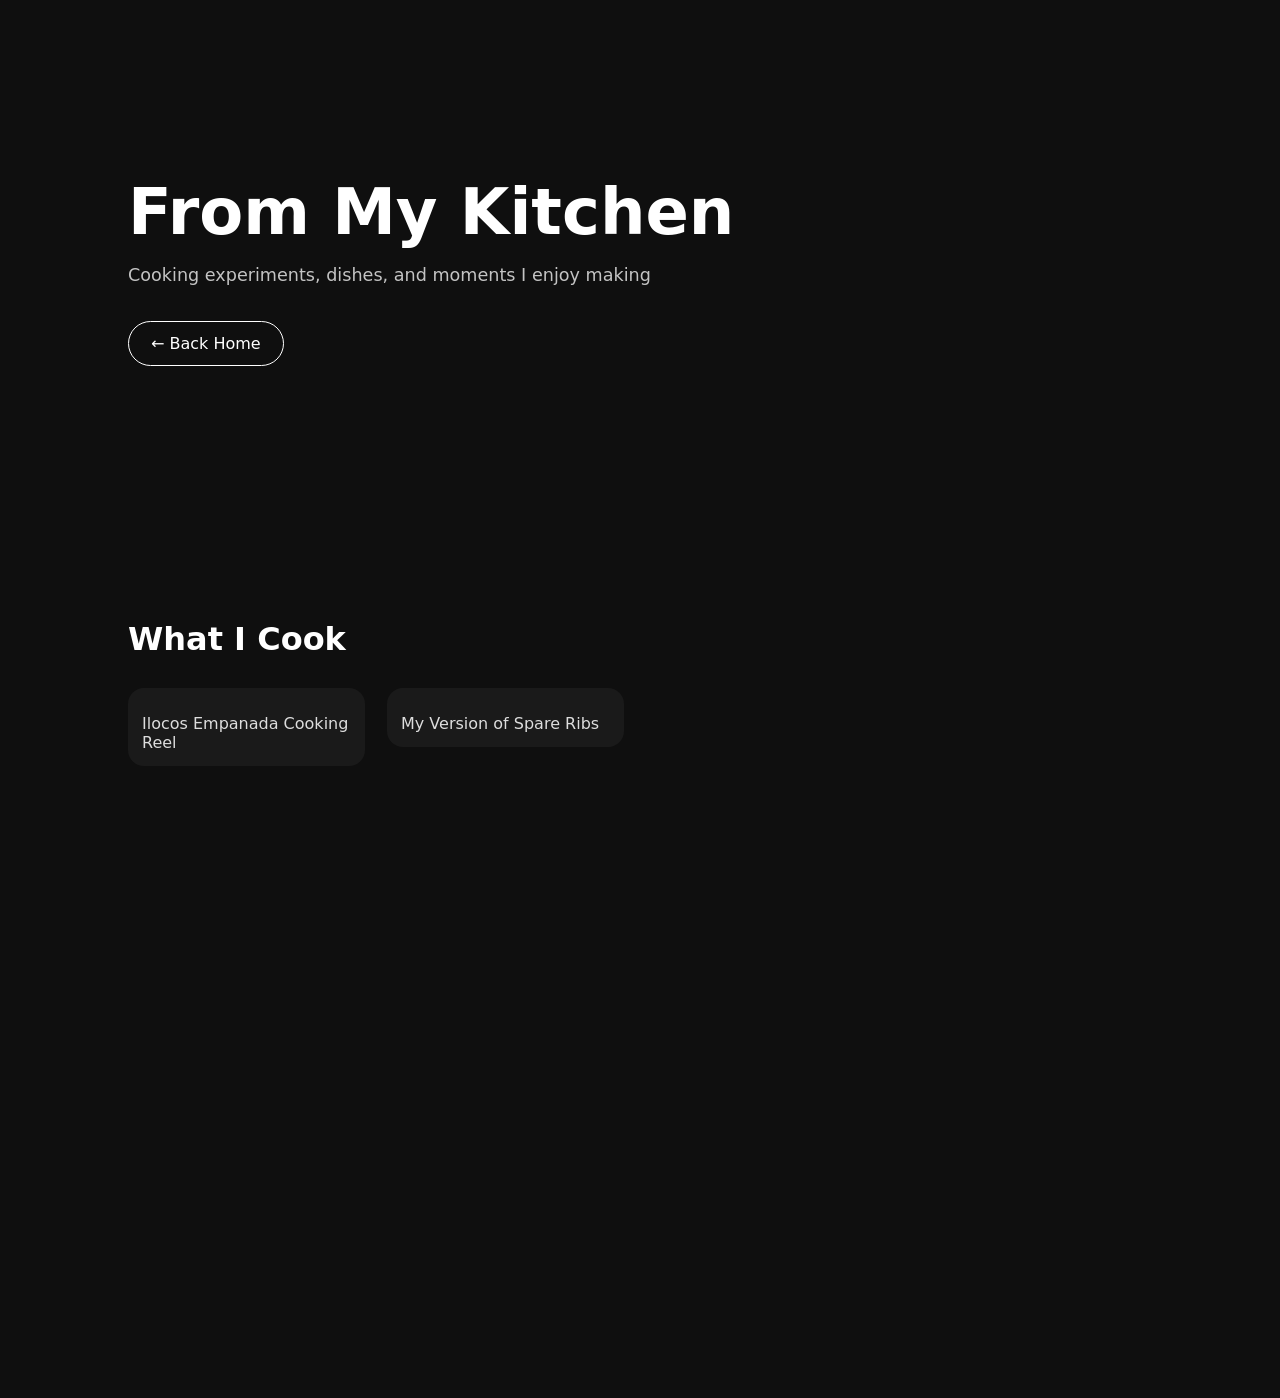
==== kitchen.html @ 42d2a27d "New HTML" ====
<!DOCTYPE html>
<html lang="en">
<head>
  <meta charset="UTF-8" />
  <meta name="viewport" content="width=device-width, initial-scale=1.0"/>
  <title>Gian | From My Kitchen</title>
  <link rel="stylesheet" href="style.css" />
</head>
<body>

<header class="hero" style="min-height:60vh">
  <h1>From My Kitchen</h1>
  <p>Cooking experiments, dishes, and moments I enjoy making</p>

  <div class="buttons">
    <a href="index.html" class="btn outline">← Back Home</a>
  </div>
</header>

<section class="works">
  <h2>What I Cook</h2>

  <div class="grid-window">
    <div class="grid">

      <div class="card">
        <div class="media">
            <blockquote class="tiktok-embed" 
            cite="https://www.tiktok.com/@graysfxc/video/7523202805419560199" 
            data-video-id="7523202805419560199" 
            style="max-width: 400px; min-width: 325px;">
            <section></section>
            </blockquote>
        </div>
        <h3>Ilocos Empanada Cooking Reel</h3>
        </div>

      <div class="card">
        <div class="media">
            <blockquote class="tiktok-embed" 
            cite="https://www.tiktok.com/@graysfxc/video/7489863677575761159" 
            data-video-id="7489863677575761159" 
            style="max-width: 400px; min-width: 325px;">
            <section></section>
            </blockquote>
        </div>
        <h3>My Version of Spare Ribs</h3>
        </div>

    </div>
  </div>
</section>

<script src="script.js"></script>
</body>
<script async src="https://www.tiktok.com/embed.js"></script>
</html>
---- style.css ----
* {
  margin: 0;
  padding: 0;
  box-sizing: border-box;
}

html {
  scroll-behavior: smooth;
}

body {
  font-family: system-ui, -apple-system, BlinkMacSystemFont, sans-serif;
  background: #0f0f0f;
  color: #ffffff;
  transition: background 0.3s ease, color 0.3s ease;
}

body.light {
  background: #f4f4f4;
  color: #111111;
}

.hero {
  min-height: 100vh;
  padding: 0 10%;
  display: flex;
  flex-direction: column;
  justify-content: center;
  gap: 16px;
}

.hero h1 {
  font-size: clamp(2.5rem, 5vw, 4rem);
  font-weight: 700;
}

.hero h1 span {
  color: #00bfff;
}

.hero p {
  opacity: 0.75;
  font-size: 1.1rem;
}

.buttons {
  margin-top: 20px;
  display: flex;
  gap: 14px;
  flex-wrap: wrap;
}

.btn {
  padding: 12px 22px;
  border-radius: 999px;
  background: #00bfff;
  color: #000;
  font-weight: 500;
  text-decoration: none;
  border: none;
  cursor: pointer;
}

.btn.outline {
  background: transparent;
  color: inherit;
  border: 1px solid currentColor;
}

.works {
  padding: 80px 10%;
}

.works h2 {
  font-size: 2rem;
  margin-bottom: 30px;
}

.grid-window {
  height: 70vh;
  overflow-y: auto;
  padding-right: 10px;
}

.grid-window::-webkit-scrollbar {
  width: 6px;
}

.grid-window::-webkit-scrollbar-thumb {
  background: rgba(255, 255, 255, 0.25);
  border-radius: 10px;
}

body.light .grid-window::-webkit-scrollbar-thumb {
  background: rgba(0, 0, 0, 0.25);
}

.grid {
  column-count: 4;
  column-gap: 22px;
}

@media (max-width: 1200px) {
  .grid { column-count: 3; }
}
@media (max-width: 800px) {
  .grid { column-count: 2; }
}
@media (max-width: 500px) {
  .grid { column-count: 1; }
}

.card {
  background: #1a1a1a;
  padding: 14px;
  border-radius: 16px;
  margin-bottom: 22px;
  break-inside: avoid;
  transition: transform 0.3s ease, box-shadow 0.3s ease;
}

body.light .card {
  background: #ffffff;
}

.card:hover {
  transform: translateY(-6px);
  box-shadow: 0 20px 40px rgba(0, 0, 0, 0.25);
}

body.light .card:hover {
  box-shadow: 0 20px 40px rgba(0, 0, 0, 0.12);
}

.media {
  width: 100%;
  background: #ffffff;
  border-radius: 12px;
  overflow: hidden;
}

.media img,
.media video {
  width: 100%;
  height: auto;
  display: block;
}

.card h3 {
  margin-top: 12px;
  font-size: 1rem;
  font-weight: 500;
  opacity: 0.85;
}

footer {
  text-align: center;
  padding: 40px 10%;
  opacity: 0.5;
  font-size: 0.9rem;
}

@media (max-width: 600px) {
  .hero {
    padding: 0 6%;
  }

  .works {
    padding: 60px 6%;
  }

  .grid-window {
    height: auto;
    overflow: visible;
  }
}
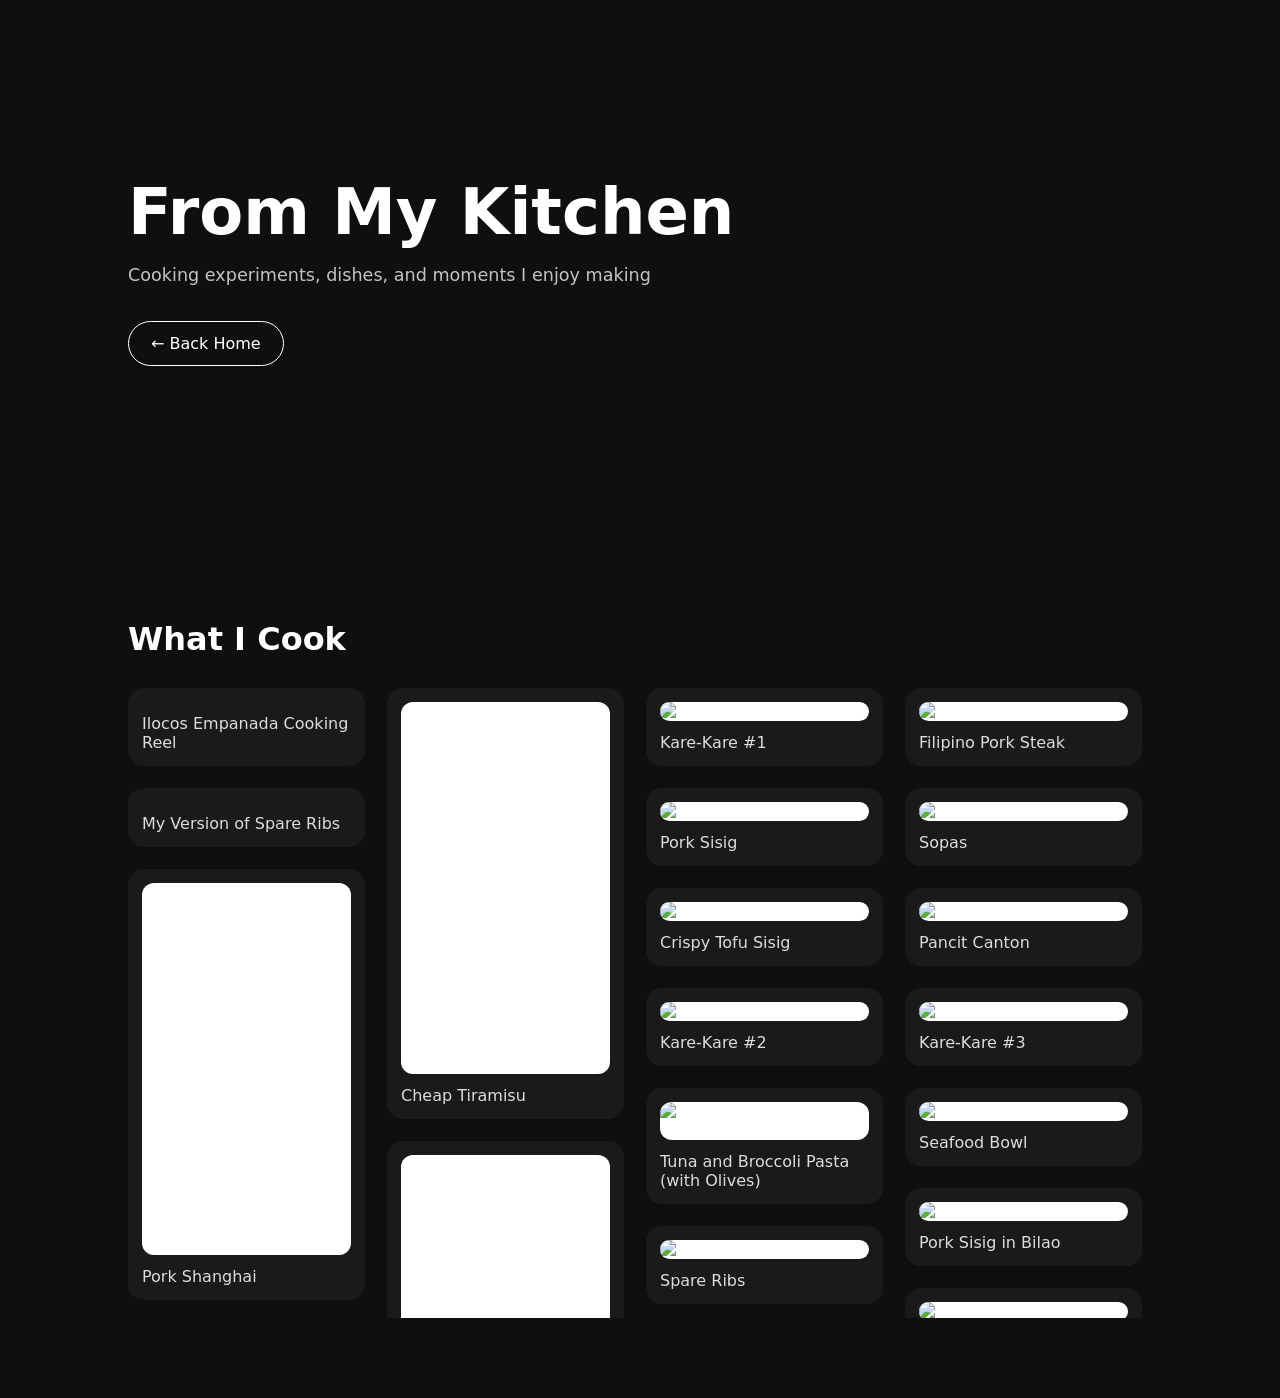
==== commit 94de7f25: "Kitchen Finishing" ====
--- a/kitchen.html
+++ b/kitchen.html
@@ -23,28 +23,196 @@
   <div class="grid-window">
     <div class="grid">
 
-      <div class="card">
-        <div class="media">
-            <blockquote class="tiktok-embed" 
-            cite="https://www.tiktok.com/@graysfxc/video/7523202805419560199" 
-            data-video-id="7523202805419560199" 
-            style="max-width: 400px; min-width: 325px;">
-            <section></section>
-            </blockquote>
-        </div>
-        <h3>Ilocos Empanada Cooking Reel</h3>
-        </div>
-
-      <div class="card">
-        <div class="media">
-            <blockquote class="tiktok-embed" 
-            cite="https://www.tiktok.com/@graysfxc/video/7489863677575761159" 
-            data-video-id="7489863677575761159" 
-            style="max-width: 400px; min-width: 325px;">
-            <section></section>
-            </blockquote>
-        </div>
-        <h3>My Version of Spare Ribs</h3>
+        <div class="card">
+            <div class="media">
+                <blockquote class="tiktok-embed" 
+                cite="https://www.tiktok.com/@graysfxc/video/7523202805419560199" 
+                data-video-id="7523202805419560199" 
+                style="max-width: 400px; min-width: 325px;">
+                <section></section>
+                </blockquote>
+            </div>
+            <h3>Ilocos Empanada Cooking Reel</h3>
+          </div>
+
+        <div class="card">
+            <div class="media">
+                <blockquote class="tiktok-embed" 
+                cite="https://www.tiktok.com/@graysfxc/video/7489863677575761159" 
+                data-video-id="7489863677575761159" 
+                style="max-width: 400px; min-width: 325px;">
+                <section></section>
+                </blockquote>
+            </div>
+            <h3>My Version of Spare Ribs</h3>
+          </div>
+
+        <div class="card">
+          <div class="media portrait">
+            <iframe
+              src="https://www.facebook.com/plugins/video.php?href=https%3A%2F%2Fwww.facebook.com%2Freel%2F7886971291420331%2F&show_text=false"
+              allow="autoplay; clipboard-write; encrypted-media; picture-in-picture; web-share"
+              allowfullscreen>
+            </iframe>
+          </div>
+          <h3>Pork Shanghai</h3>
+        </div>
+
+        <div class="card">
+          <div class="media portrait">
+            <iframe
+              src="https://www.facebook.com/plugins/video.php?height=476&href=https%3A%2F%2Fwww.facebook.com%2Freel%2F381704407931420%2F&show_text=false&width=267&t=0"
+              allow="autoplay; clipboard-write; encrypted-media; picture-in-picture; web-share"
+              allowfullscreen>
+            </iframe>
+          </div>
+          <h3>Cheap Tiramisu</h3>
+        </div>
+
+        <div class="card">
+          <div class="media portrait">
+            <iframe
+              src="https://www.facebook.com/plugins/video.php?height=476&href=https%3A%2F%2Fwww.facebook.com%2Freel%2F1226537481839351%2F&show_text=false&width=267&t=0"
+              allow="autoplay; clipboard-write; encrypted-media; picture-in-picture; web-share"
+              allowfullscreen>
+            </iframe>
+          </div>
+          <h3>Pork Giniling</h3>
+        </div>
+
+        <div class="card">
+          <div class="media">
+            <img 
+              src="https://scontent.fmnl10-1.fna.fbcdn.net/v/t39.30808-6/472852313_122189459534189487_277307138285784309_n.jpg?stp=cp6_dst-jpg_tt6&_nc_cat=100&ccb=1-7&_nc_sid=7b2446&_nc_ohc=Fi2jbbkdR_UQ7kNvwE7tbyX&_nc_oc=AdnXuLDgCtTKUyTTJ5UvEkxjyZgtd-DC8dHdYzz0x_b7PcUqJgxj-utuS19ynobsaSQ&_nc_zt=23&_nc_ht=scontent.fmnl10-1.fna&_nc_gid=sZg7rwKNAjpgN7QPkGlMWw&_nc_ss=8&oh=00_Afwcvwc5z0PqIOhwOyQdnCAv2VpHn8HzHyDLpHB5vaa9wg&oe=69AACAB5" 
+              alt="Kare-Kare">
+          </div>
+          <h3>Kare-Kare #1</h3>
+        </div>
+
+        <div class="card">
+          <div class="media">
+            <img 
+              src="https://scontent-mnl3-3.xx.fbcdn.net/v/t39.30808-6/470216073_122185739972189487_4213805339812110648_n.jpg?stp=cp6_dst-jpg_tt6&_nc_cat=101&ccb=1-7&_nc_sid=7b2446&_nc_ohc=JWPE133OEUgQ7kNvwGNX1ZW&_nc_oc=Adl7XTZo0unxXga-rPT9fjuTpn_oHElzBtcjVwUlHjs6tLPZrEknj2Ykg_qg8VnDHqM&_nc_zt=23&_nc_ht=scontent-mnl3-3.xx&_nc_gid=Meua3nurDTJgyO6WXTllUA&_nc_ss=8&oh=00_AfxIeFXcd5i6rMV93dLeWeA36mUkkghJEGF0LDEDjfdLwQ&oe=69AADC48" 
+              alt="Pork Sisig">
+          </div>
+          <h3>Pork Sisig</h3>
+        </div>
+
+        <div class="card">
+          <div class="media">
+            <img 
+              src="https://scontent.fmnl10-1.fna.fbcdn.net/v/t39.30808-6/470186367_122185739714189487_888884210054196167_n.jpg?_nc_cat=104&ccb=1-7&_nc_sid=7b2446&_nc_ohc=9RoJL7vqmxAQ7kNvwENGvYr&_nc_oc=AdnqxEJDPf3VZ7Wsaqs-3pMjYtWGrzgpZA5fxkRj3FnJRhPmjirtxuuchFhm2XhN-Lk&_nc_zt=23&_nc_ht=scontent.fmnl10-1.fna&_nc_gid=k56U9hLRvlYGBKnyV_hHHQ&_nc_ss=8&oh=00_AfyvjE63-9E2TxejGQ-2s9YKa3YGBMyNPjb5Je-SiNCE-w&oe=69AAE0CE" 
+              alt="Crispy Tofu Sisig">
+          </div>
+          <h3>Crispy Tofu Sisig</h3>
+        </div>
+
+        <div class="card">
+          <div class="media">
+            <img 
+              src="https://scontent.fmnl10-1.fna.fbcdn.net/v/t39.30808-6/643435259_122255587466189487_4780162225548968524_n.jpg?_nc_cat=101&ccb=1-7&_nc_sid=13d280&_nc_ohc=K78A4hoD7nwQ7kNvwEiBEuK&_nc_oc=AdlXCCI9YYKSKeBT3NWImE7_SgOdBOpYIKBJMBOTHFOrUP64E5DRJQtpbIwRrcjhWEA&_nc_zt=23&_nc_ht=scontent.fmnl10-1.fna&_nc_gid=m7PHE-kTRNBiSFn-tjn0iQ&_nc_ss=8&oh=00_Afyt-b19b44lV4tXuBhIJedXtbxUyAhUgOr10NXXWYqSHQ&oe=69AAE639" 
+              alt="Kare Kare #2">
+          </div>
+          <h3>Kare-Kare #2</h3>
+        </div>
+        
+        <div class="card">
+          <div class="media">
+            <img 
+              src="https://scontent.fmnl10-1.fna.fbcdn.net/v/t39.30808-6/645444883_122255587724189487_6475462485299487897_n.jpg?_nc_cat=104&ccb=1-7&_nc_sid=13d280&_nc_ohc=5Kx4dSHht7gQ7kNvwF2jfJP&_nc_oc=Admw6xazEzCuelSfUOi2K_6aOABEnuSA3gm-ueu1-bT4TuH9OjtFHKbbSRiDu5CzAcA&_nc_zt=23&_nc_ht=scontent.fmnl10-1.fna&_nc_gid=VMjDCEK9QrBhQDDW8jPrRA&_nc_ss=8&oh=00_Afxm0DTfO92IIeQt-kKR-sfAJB8ydqoAld0NFmeQLwLqlA&oe=69AACFF1" 
+              alt="Tuna and Broccoli Pasta (with Olives)">
+          </div>
+          <h3>Tuna and Broccoli Pasta (with Olives)</h3>
+        </div>
+        
+        <div class="card">
+          <div class="media">
+            <img 
+              src="https://scontent-mnl1-2.xx.fbcdn.net/v/t39.30808-6/645270001_122255587820189487_297900728433365977_n.jpg?_nc_cat=104&ccb=1-7&_nc_sid=13d280&_nc_ohc=Dd62EpSlMnAQ7kNvwEYWWcz&_nc_oc=AdmGRNpQ6C0iOkdoHQkTuGfsS0KV2lILRtCypIcyo5d8_J_P3sfGWlATbSKzin4i3L0&_nc_zt=23&_nc_ht=scontent-mnl1-2.xx&_nc_gid=trdmModCKR1Wf3NuHTbrtQ&_nc_ss=8&oh=00_AfwK3VmLGFcQiwujd3kmeSpPH1fN46J5J7ZHsUY88QqYyA&oe=69AAD6D9" 
+              alt="Spare Ribs">
+          </div>
+          <h3>Spare Ribs</h3>
+        </div>
+
+        <div class="card">
+          <div class="media">
+            <img 
+              src="https://scontent-mnl1-2.xx.fbcdn.net/v/t39.30808-6/644248916_122255588636189487_3182003959051716821_n.jpg?_nc_cat=105&ccb=1-7&_nc_sid=13d280&_nc_ohc=gf57pLWJCc8Q7kNvwGdPWDD&_nc_oc=AdkHJkO_0FLhWTMgYOjiCriKxfMQcVr3Pyl4kIyhYhgLKU-uN1cEreAVmiW31k0APCc&_nc_zt=23&_nc_ht=scontent-mnl1-2.xx&_nc_gid=SaYdTXzaWSXWNJxe-nEVow&_nc_ss=8&oh=00_Afyy7G_M77awCu7AfJ6wGAKpRac7qYd0gxVrFHbhgozOeA&oe=69AAB5A4" 
+              alt="Buffalo Wings">
+          </div>
+          <h3>Buffalo Wings</h3>
+        </div>
+
+        <div class="card">
+          <div class="media">
+            <img 
+              src="https://scontent-mnl1-1.xx.fbcdn.net/v/t39.30808-6/645383138_122255588684189487_1639986206871392381_n.jpg?_nc_cat=110&ccb=1-7&_nc_sid=13d280&_nc_ohc=LNlX9BrVUbIQ7kNvwH5aLnt&_nc_oc=AdkXiKGAlHzWdXhyrCtJqBdY7iM-Rcf0kTY7ZG5l1Eg3uXtQzrO8FzW2LYLd7SDFewk&_nc_zt=23&_nc_ht=scontent-mnl1-1.xx&_nc_gid=F6KrLbtfRZN913JPl8FOtA&_nc_ss=8&oh=00_AfxcHkl-ZEuEdGfvG4l72IflFSz2MCe-QAjov4he5rNp9w&oe=69AAD900" 
+              alt="steamed cabbage rolls">
+          </div>
+          <h3>Steamed Cabbage Rolls</h3>
+        </div>
+
+        <div class="card">
+          <div class="media">
+            <img 
+              src="https://scontent-mnl1-2.xx.fbcdn.net/v/t39.30808-6/644597206_122255587004189487_551277386067387627_n.jpg?stp=cp6_dst-jpg_tt6&_nc_cat=105&ccb=1-7&_nc_sid=13d280&_nc_ohc=MwHwH3lONyEQ7kNvwGsGsDd&_nc_oc=Adm6upNN8zohYmTzfN5vN01vZ4jrV12NK0Hf7BQ3oAeESXOnOsuFY-_Q6cU_t7W32Ng&_nc_zt=23&_nc_ht=scontent-mnl1-2.xx&_nc_gid=LXZPcMJ9Ro0ww-ZRM03LBg&_nc_ss=8&oh=00_AfwREfP9GqVWrpVk5hqrqbj1Fr9sOi7g58fa0yrxykWglA&oe=69AADE41" 
+              alt="Filipino Pork Steak">
+          </div>
+          <h3>Filipino Pork Steak</h3>
+        </div>
+
+        <div class="card">
+          <div class="media">
+            <img 
+              src="https://scontent-mnl1-2.xx.fbcdn.net/v/t39.30808-6/645440046_122255588792189487_7067870858002841014_n.jpg?_nc_cat=104&ccb=1-7&_nc_sid=13d280&_nc_ohc=S-6e-lYYuLAQ7kNvwE95Wg3&_nc_oc=AdmnpXjL76o5YYEVPyM2rgjTSRDICLqUjfv9OIOx0c5yScW9bCDKa1mzGymdOl16p6s&_nc_zt=23&_nc_ht=scontent-mnl1-2.xx&_nc_gid=sMdWEGM2-rQ2g68i8qfqfg&_nc_ss=8&oh=00_Afwe8HSvG3RII_TbbNseYQ_gpv2eDlaDl0i7CXUM3tZing&oe=69AAD205" 
+              alt="Sopas">
+          </div>
+          <h3>Sopas</h3>
+        </div>
+
+        <div class="card">
+          <div class="media">
+            <img 
+              src="https://scontent-mnl1-1.xx.fbcdn.net/v/t39.30808-6/645460533_122255588858189487_4273080279019991408_n.jpg?_nc_cat=108&ccb=1-7&_nc_sid=13d280&_nc_ohc=nnN_dm5TZgMQ7kNvwFeH0oe&_nc_oc=AdlP__zlGEknnJkAnG8J2zI5fzH_WwXhOYes2ZTwB-bTPDPdg2ftNX7r1XGxUpZqKng&_nc_zt=23&_nc_ht=scontent-mnl1-1.xx&_nc_gid=WrXpgCXCBirrVc620juPMA&_nc_ss=8&oh=00_Afx0MyWwKP_Vo-BHY365QVC4yJ8SVjcz1OCs-BK5ix52yQ&oe=69AAB99B" 
+              alt="pancit canton">
+          </div>
+          <h3>Pancit Canton</h3>
+        </div>
+
+        <div class="card">
+          <div class="media">
+            <img 
+              src="https://scontent-mnl1-2.xx.fbcdn.net/v/t39.30808-6/643466544_122255589146189487_3005837814726346206_n.jpg?_nc_cat=101&ccb=1-7&_nc_sid=13d280&_nc_ohc=D-6kbqRmENEQ7kNvwHfl9Sk&_nc_oc=AdntKi4qg2b5Qa8QoQMgXp6PgPEQYocOe7dcK_JEDQESHNENhdsUXvsFzhgEDcrdNL4&_nc_zt=23&_nc_ht=scontent-mnl1-2.xx&_nc_gid=sN-LTnm63AhS5k8WmdIFbQ&_nc_ss=8&oh=00_Afz8no2T86u6A0soIk4S8ZJTiFlOnr5Wkbo7uAUY6zDVHQ&oe=69AAB9AD" 
+              alt="kare kare #3">
+          </div>
+          <h3>Kare-Kare #3</h3>
+        </div>
+
+        <div class="card">
+          <div class="media">
+            <img 
+              src="https://scontent-mnl1-1.xx.fbcdn.net/v/t39.30808-6/645458281_122255588918189487_300917846085946840_n.jpg?_nc_cat=106&ccb=1-7&_nc_sid=13d280&_nc_ohc=dSm47ZPR4loQ7kNvwGKAuQV&_nc_oc=AdnbEbSZB1zVz0qaMyqW7RLD9jgJuc_H6iji1c9P4yJlOIHtRPt1OMGorLyS3BLpe_k&_nc_zt=23&_nc_ht=scontent-mnl1-1.xx&_nc_gid=9H1DRhrp7_EhY47PFVq7rA&_nc_ss=8&oh=00_AfxakM5siMfdbiWsrhybHXhM6YUu5V_VDprO9aHrDAMKXQ&oe=69AACBEF" 
+              alt="seafood bowl">
+          </div>
+          <h3>Seafood Bowl</h3>
+        </div>
+
+        <div class="card">
+          <div class="media">
+            <img 
+              src="https://scontent-mnl1-2.xx.fbcdn.net/v/t39.30808-6/644200099_122255588972189487_7191012889797569984_n.jpg?_nc_cat=100&ccb=1-7&_nc_sid=13d280&_nc_ohc=XUPco67sodEQ7kNvwErY2XC&_nc_oc=AdnMIJitKycPRoeEMAs3yTJeFincLsXkJ1UvADBoY8EyVaDT_cXjvTwxTbg0mXSFAr0&_nc_zt=23&_nc_ht=scontent-mnl1-2.xx&_nc_gid=Ghz600KjXr_cBEM-bzEspA&_nc_ss=8&oh=00_AfwPPBZF3-vVK8bzdYo87Mbg9aruzbD7zHT7jg1p5ir3Eg&oe=69AAECB1" 
+              alt="pork sisig in bilao">
+          </div>
+          <h3>Pork Sisig in Bilao</h3>
+        </div>
+
+        <div class="card">
+          <div class="media">
+            <img 
+              src="https://scontent-mnl1-2.xx.fbcdn.net/v/t39.30808-6/643926550_122255589080189487_7968976482442938395_n.jpg?_nc_cat=100&ccb=1-7&_nc_sid=13d280&_nc_ohc=Wz5a57JEpp0Q7kNvwHxlCWh&_nc_oc=AdlF_NK2Msy-5Rvuo5-MaVZyMqPBVuBPuAoGIcUdW-p_TQQ0JpAKElptRiDxxrLjUPY&_nc_zt=23&_nc_ht=scontent-mnl1-2.xx&_nc_gid=P-Y4gqHfnZn-ucBTt50kzQ&_nc_ss=8&oh=00_Afx_c4SzvzQo2gItjS-TKFl2CRCa3uYamjcSg-foeFxgzQ&oe=69AAE782" 
+              alt="pinakbet">
+          </div>
+          <h3>Pinakbet</h3>
         </div>
 
     </div>
--- a/style.css
+++ b/style.css
@@ -174,3 +174,35 @@
     overflow: visible;
   }
 }
+
+.media {
+  width: 100%;
+  display: flex;
+  justify-content: center;
+}
+
+.media.tiktok blockquote {
+  margin: 0 auto;
+}
+
+.media iframe {
+  width: 100%;
+  height: 100%;
+  border: none;
+}
+
+.media.portrait {
+  aspect-ratio: 9 / 16;
+  max-width: 360px; 
+}
+
+.media.landscape {
+  aspect-ratio: 16 / 9;
+}
+
+.media img {
+  width: 100%;
+  height: auto;
+  object-fit: cover;
+  display: block;
+}
